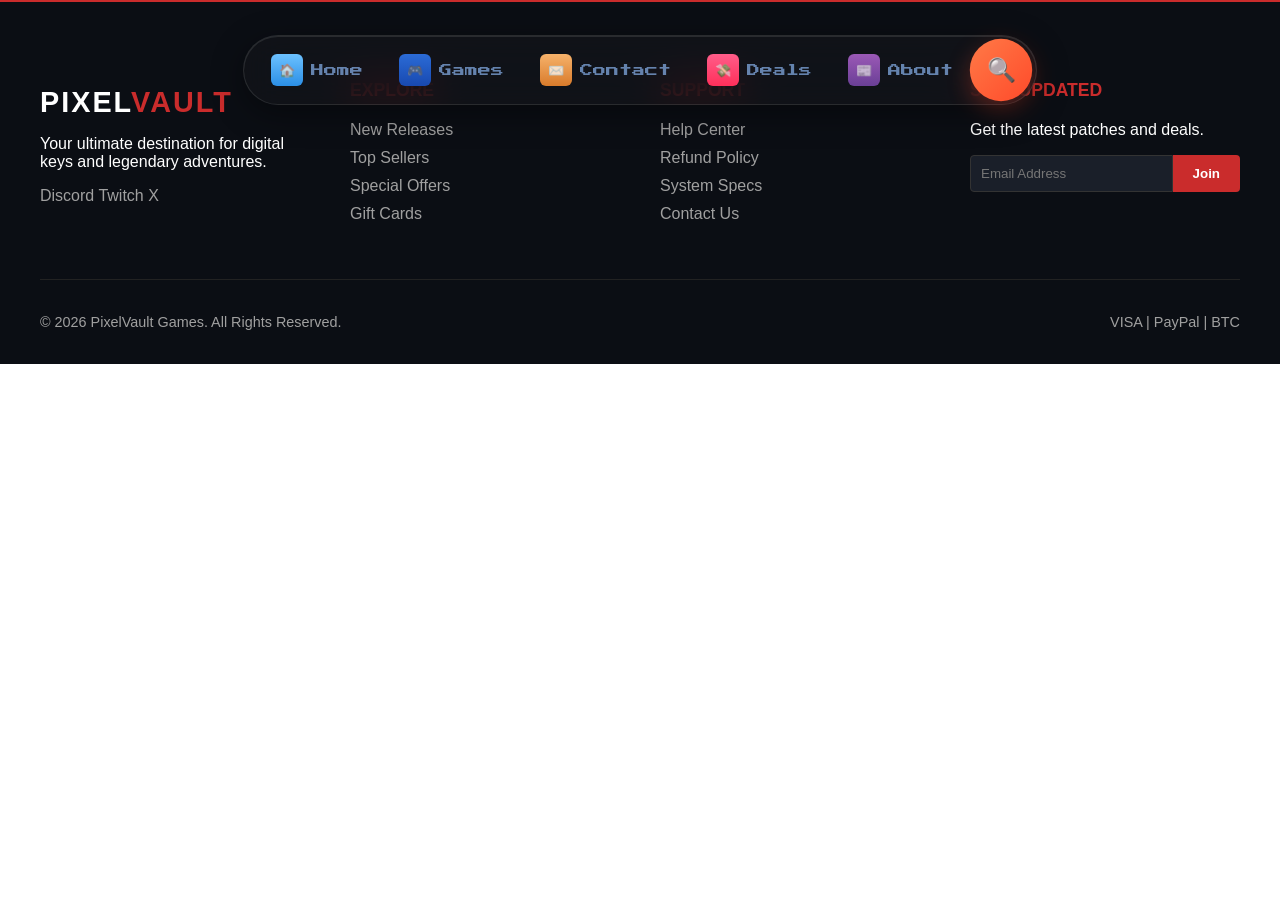
==== html/about.html @ 0048902f "Add new files" ====
<!doctype html>
<html lang="en">
  <head>
    <meta charset="UTF-8" />
    <meta name="viewport" content="width=device-width, initial-scale=1.0" />
    <title>Document</title>
    <link rel="stylesheet" href="../css/style.css" />
  </head>
  <body>
    <header class="navbar-wrapper">
      <nav class="platform-nav" aria-label="Main">
        <a class="platform-item" href="index.html" title="Home">
          <span class="platform-icon ico-home">🏠</span>
          <span class="label">Home</span>
        </a>
        <a class="platform-item" href="gallery.html" title="Games">
          <span class="platform-icon ico-games">🎮</span>
          <span class="label">Games</span>
        </a>
        <a class="platform-item" href="contact.html" title="Contact">
          <span class="platform-icon ico-contact">✉️</span>
          <span class="label">Contact</span>
        </a>
        <a class="platform-item" href="#" title="Deals">
          <span class="platform-icon ico-deals">💸</span>
          <span class="label">Deals</span>
        </a>
        <a class="platform-item" href="about.html" title="About">
          <span class="platform-icon ico-upcoming">📰</span>
          <span class="label">About</span>
        </a>

        <div class="search-wrap">
          <button class="search-btn" id="searchBtn">🔍</button>
        </div>
      </nav>
    </header>
    <footer class="game-footer">
      <div class="footer-container">
        <div class="footer-column brand-section">
          <h2 class="footer-logo">PIXEL<span>VAULT</span></h2>
          <p>
            Your ultimate destination for digital keys and legendary adventures.
          </p>
          <div class="social-icons">
            <a href="#">Discord</a>
            <a href="#">Twitch</a>
            <a href="#">X</a>
          </div>
        </div>
        <script>
          /* Your existing Search JS remains exactly the same */
          (function () {
            const searchBtn = document.getElementById("searchBtn");
            let overlay = null;
            function createOverlay() {
              overlay = document.createElement("div");
              overlay.className = "floating-search";
              overlay.innerHTML = `<input type="search" placeholder="Search games..."/><button class="close-btn">✕</button>`;
              document.body.appendChild(overlay);
              const input = overlay.querySelector("input");
              const close = overlay.querySelector(".close-btn");
              setTimeout(() => input.focus(), 120);
              close.addEventListener("click", removeOverlay);
              function onDocClick(e) {
                if (!overlay.contains(e.target) && e.target !== searchBtn)
                  removeOverlay();
              }
              document.addEventListener("pointerdown", onDocClick);
              overlay._cleanup = () =>
                document.removeEventListener("pointerdown", onDocClick);
            }
            function removeOverlay() {
              if (!overlay) return;
              overlay.animate([{ opacity: 1 }, { opacity: 0 }], {
                duration: 200,
              }).onfinish = () => {
                if (overlay._cleanup) overlay._cleanup();
                overlay.remove();
                overlay = null;
              };
            }
            searchBtn.addEventListener("click", (e) => {
              e.stopPropagation();
              overlay ? removeOverlay() : createOverlay();
            });
          })();
        </script>

        <div class="footer-column">
          <h3>Explore</h3>
          <ul>
            <li><a href="gallery.html">New Releases</a></li>
            <li><a href="gallery.html">Top Sellers</a></li>
            <li><a href="gallery.html">Special Offers</a></li>
            <li><a href="gallery.html">Gift Cards</a></li>
          </ul>
        </div>

        <div class="footer-column">
          <h3>Support</h3>
          <ul>
            <li><a href="contact.html">Help Center</a></li>
            <li><a href="contact.html">Refund Policy</a></li>
            <li><a href="contact.html">System Specs</a></li>
            <li><a href="contact.html">Contact Us</a></li>
          </ul>
        </div>

        <div class="footer-column newsletter">
          <h3>Stay Updated</h3>
          <p>Get the latest patches and deals.</p>
          <form class="subscribe-form">
            <input type="email" placeholder="Email Address" />
            <button type="submit">Join</button>
          </form>
        </div>
      </div>

      <div class="footer-bottom">
        <p>&copy; 2026 PixelVault Games. All Rights Reserved.</p>
        <div class="payment-methods">
          <span>VISA</span> | <span>PayPal</span> | <span>BTC</span>
        </div>
      </div>
    </footer>
  </body>
</html>
---- css/style.css ----
/* ===== 1. CORE SETUP & VARIABLES ===== */
@import url("https://fonts.googleapis.com/css2?family=Press+Start+2P&display=swap");

:root {
  --bg-glass: rgba(20, 22, 26, 0.65);
  --accent: #ff6b2f;
  --text: #e9f2ff;
  --muted: rgba(138, 180, 239, 0.7);
  --mirror-blur: 20px;
  --font-pixel: "Press Start 2P", cursive;
}

* {
  box-sizing: border-box;
}

body {
  margin: 0;
  padding: 0;
  background: transparent !important;
  background: #222121;
  .gallery {
    display: grid;
    /* Creates 3 columns. Change 1fr to 400px if you want fixed widths */
    grid-template-columns: repeat(3, 1fr);
    gap: 20px;
    padding: 50px;
  }

  /* Common Card Style */
  .card {
    position: relative; /* This is the "Anchor" that allows moving */
    width: 370px;
    color: black;
  }

  /* --- MANUAL CONTROLS START HERE --- */

  .pos-1 {
    grid-column: 1; /* First Column */
    grid-row: 1; /* First Row */
    top: 20px; /* Move it down 20px */
    left: 10px; /* Move it right 10px */
  }

  .pos-2 {
    grid-column: 2; /* Middle Column */
    grid-row: 2; /* Second Row */
    top: 100px; /* Move it down 100px */
    left: -50px; /* Move it left 50px */
  }
  .pos-3 {
    grid-column: 2.5; /* Middle Column */
    grid-row: 3; /* Second Row */
    top: 170px; /* Move it down 100px */
    left: -20px; /* Move it left 50px */
  }

  /* --- MANUAL CONTROLS END HERE --- */

  .video-container {
    position: relative;
    width: 370px;
    height: 250px;
    overflow: hidden;
    cursor: pointer;
    border-radius: 12px;
    background: #000; /* Keeps it clean if image loads slow */
  }

  .thumbnail,
  .hover-video {
    width: 100%;
    height: 100%;
    object-fit: cover;
    display: block;
    transition:
      opacity 0.5s ease,
      transform 0.5s ease;
  }

  .hover-video {
    position: absolute;
    top: 0;
    left: 0;
    opacity: 0;
  }

  .video-container:hover .hover-video {
    opacity: 1;
    transform: scale(1.05);
  }

  .video-container:hover .thumbnail {
    opacity: 0;
  }

  color: var(--text);
  overflow-x: hidden;
  font-family: Inter, system-ui, sans-serif;
  min-height: 100vh;
}
/* ===== 2. THE MIRROR NAVBAR (PINNED TO TOP) ===== */
.navbar {
  width: 100%;
  display: flex;
  justify-content: center;
  padding: 20px;
  z-index: 1000;
}

.platform-nav {
  display: flex;
  align-items: center;
  gap: 12px;
  background: var(--bg-glass);
  padding: 10px 16px;
  border-radius: 999px;
  z-index: 1000;
  /* FIXED POSITIONING */
  position: fixed;
  top: 35px;
  left: 50%; /* Start at the horizontal center */
  transform: translateX(
    -50%
  ); /* Pull it back by half its own width to center it */

  /* RESPONSIVE WIDTH */
  width: 90%; /* Occupy 90% of the screen on small displays */
  max-width: 794px; /* But never get wider than 780px on big displays */

  backdrop-filter: blur(var(--mirror-blur)) saturate(180%);
  -webkit-backdrop-filter: blur(var(--mirror-blur)) saturate(180%);
  border: 1px solid rgba(255, 255, 255, 0.1);
  box-shadow:
    0 8px 32px rgba(0, 0, 0, 0.4),
    inset 0 1px 0 rgba(255, 255, 255, 0.1);

  /* Keep your animation, but note the updated transform below */
  animation: navEntrance 0.6s cubic-bezier(0.22, 0.9, 0.36, 1);
}
.fixed-logo {
  position: fixed;
  top: -16px; /* Distance from top */
  left: -465px; /* Distance from left */
  z-index: 2000; /* Higher than navbar and gallery */
}

.logo-img {
  height: 100px; /* Adjust size as needed */
  width: auto;
  filter: drop-shadow(
    0 0 10px rgba(0, 0, 0, 0.5)
  ); /* Makes it pop against video */
  transition: transform 0.3s ease;
}

.logo-img:hover {
  transform: scale(1.1);
}

/* Since the logo is now on the far left, you might want to 
   add padding to your navbar links so they don't overlap 
*/
.platform-nav {
  padding-left: 15px; /* Pushes links to the right to clear the logo */
}

/* Ensure gallery doesn't hide behind the fixed logo */
.home-gallery {
  position: relative;
  z-index: 10;
}
.platform-item {
  display: flex;
  align-items: center;
  gap: 8px;
  padding: 8px 12px;
  border-radius: 8px;
  color: var(--muted);
  text-decoration: none;
  font-family: var(--font-pixel);
  font-size: 13px;
  transition: all 0.3s ease;
}

.platform-item:hover {
  color: #fff;
  background: rgba(255, 255, 255, 0.05);
}

.platform-icon {
  width: 32px;
  height: 32px;
  display: grid;
  place-items: center;
  border-radius: 6px;
  background: rgba(255, 255, 255, 0.1);
  transition: transform 0.3s cubic-bezier(0.175, 0.885, 0.32, 1.275);
}

.platform-item:hover .platform-icon {
  transform: translateY(-4px) rotate(-6deg) scale(1.1);
}

/* Icons Gradients */
.ico-home {
  background: linear-gradient(180deg, #6cc1ff, #2b8fe6);
}
.ico-games {
  background: linear-gradient(180deg, #2b6bd6, #1849b0);
}
.ico-contact {
  background: linear-gradient(180deg, #f6b26b, #d97b2b);
}
.ico-deals {
  background: linear-gradient(180deg, #ff5d8a, #ff2f5a);
}
.ico-upcoming {
  background: linear-gradient(180deg, #9b59b6, #6a3f96);
}

/* ===== 3. CENTERED CONTENT ===== */

.floating-search {
  position: fixed;
  left: 50%;
  top: 24px;
  transform: translateX(-50%);
  z-index: 9999;
  display: flex;
  gap: 8px;
  align-items: center;
  padding: 8px;
  min-width: 320px;
  max-width: 720px;
  border-radius: 999px;

  /* UPDATED TO GRAY */
  background: rgba(45, 45, 45, 0.9);
  backdrop-filter: blur(12px);
  border: 1px solid rgba(255, 255, 255, 0.1);
  box-shadow: 0 10px 40px rgba(0, 0, 0, 0.6);

  animation: searchEntrance 280ms cubic-bezier(0.22, 0.9, 0.36, 1) both;
}

.floating-search input {
  flex: 1;
  border: 0;
  padding: 12px 16px;
  border-radius: 999px;
  /* DARKER GRAY FOR INPUT */
  background: rgba(0, 0, 0, 0.2);
  color: #ffffff;
  font-size: 14px;
  outline: none;
}

.floating-search .close-btn {
  border: 0;
  background: transparent;
  color: #999;
  font-size: 18px;
  cursor: pointer;
  padding-right: 10px;
}

.floating-search .close-btn:hover {
  color: white;
}

/* ===== 5. ANIMATIONS & RESPONSIVE ===== */
@keyframes slideDown {
  from {
    opacity: 0;
    transform: translateY(-50px);
  }
  to {
    opacity: 1;
    transform: translateY(0);
  }
}
@keyframes slideUp {
  from {
    opacity: 0;
    transform: translateY(50px);
  }
  to {
    opacity: 1;
    transform: translateY(0);
  }
}
@keyframes navEntrance {
  from {
    opacity: 0;
    /* Maintain the -50% centering while moving it up/down */
    transform: translateX(-50%) translateY(-20px);
  }
  to {
    opacity: 1;
    transform: translateX(-50%) translateY(0);
  }
}
@keyframes searchEntrance {
  from {
    transform: translateX(-50%) translateY(-10px);
    opacity: 0;
  }
  to {
    transform: translateX(-50%) translateY(0);
    opacity: 1;
  }
}
@keyframes gentleFloat {
  0%,
  100% {
    transform: translateY(0px);
  }
  50% {
    transform: translateY(-12px);
  }
}

@media (max-width: 520px) {
  .platform-item span.label {
    display: none;
  }
  .title-large {
    font-size: 2.5rem;
  }
  .title-small {
    font-size: 1.5rem;
  }
  .floating-search {
    left: 12px;
    right: 12px;
    transform: none;
    top: 12px;
    min-width: auto;
  }
}

.search-btn {
  width: 48px;
  height: 48px;
  border-radius: 50%;
  border: 0;
  background: linear-gradient(135deg, #ff7a47, #ff4a2a);
  box-shadow: 0 6px 18px rgba(255, 74, 42, 0.28);
  color: white;
  cursor: pointer;
  font-size: 18px;
  transform: scale(1.3); /* bigger visually */
  transform-origin: center;
  transition: transform 0.22s;
}

:root {
  --bg-color: #0b0e14;
  --accent-color: rgb(202, 44, 44); /* Neon Purple */
  --text-main: #ffffff;
  --text-muted: #a0a0a0;
  --nav-hover: #c084fc;
}

.game-footer {
  background-color: var(--bg-color);
  color: var(--text-main);
  padding: 60px 20px 20px;
  font-family: "Segoe UI", sans-serif;
  border-top: 2px solid var(--accent-color);
  z-index: 1000;
}

.footer-container {
  max-width: 1200px;
  margin: 0 auto;
  display: flex;
  flex-wrap: wrap;
  justify-content: space-between;
  gap: 40px;
}

.footer-column {
  flex: 1;
  min-width: 200px;
}

.footer-logo {
  font-size: 1.8rem;
  letter-spacing: 2px;
  margin-bottom: 15px;
}

.footer-logo span {
  color: var(--accent-color);
}

.footer-column h3 {
  margin-bottom: 20px;
  font-size: 1.1rem;
  text-transform: uppercase;
  color: var(--accent-color);
}

.footer-column ul {
  list-style: none;
  padding: 0;
}

.footer-column ul li {
  margin-bottom: 10px;
}

.footer-column a {
  color: var(--text-muted);
  text-decoration: none;
  transition: color 0.3s ease;
}

.footer-column a:hover {
  color: var(--nav-hover);
}

/* Newsletter Styles */
.subscribe-form {
  display: flex;
  margin-top: 15px;
}

.subscribe-form input {
  padding: 10px;
  background: #1a1f29;
  border: 1px solid #333;
  color: white;
  border-radius: 4px 0 0 4px;
  outline: none;
  width: 100%;
}

.subscribe-form button {
  padding: 10px 20px;
  background: var(--accent-color);
  border: none;
  color: white;
  font-weight: bold;
  cursor: pointer;
  border-radius: 0 4px 4px 0;
}

/* Bottom Bar */
.footer-bottom {
  max-width: 1200px;
  margin: 40px auto 0;
  padding-top: 20px;
  border-top: 1px solid #222;
  display: flex;
  justify-content: space-between;
  align-items: center;
  color: var(--text-muted);
  font-size: 0.9rem;
}

@media (max-width: 768px) {
  .footer-bottom {
    flex-direction: column;
    gap: 20px;
    text-align: center;
  }
}
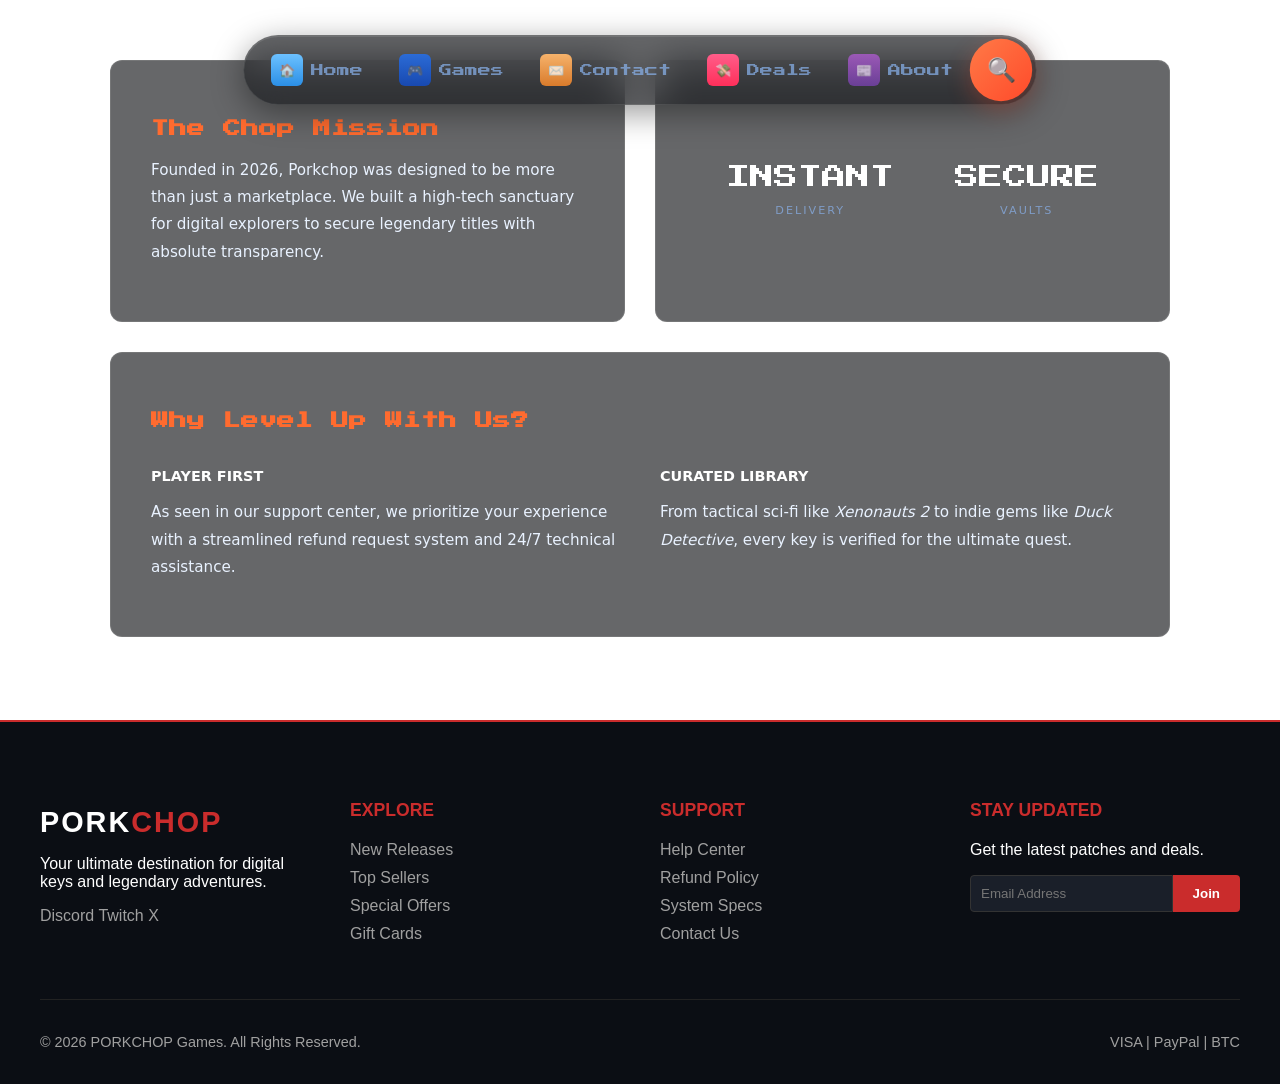
==== commit 7b5252b4: "Add and do work on some more page" ====
--- a/html/about.html
+++ b/html/about.html
@@ -5,6 +5,7 @@
     <meta name="viewport" content="width=device-width, initial-scale=1.0" />
     <title>Document</title>
     <link rel="stylesheet" href="../css/style.css" />
+    <link rel="stylesheet" href="../css/about.css" />
   </head>
   <body>
     <header class="navbar-wrapper">
@@ -21,7 +22,7 @@
           <span class="platform-icon ico-contact">✉️</span>
           <span class="label">Contact</span>
         </a>
-        <a class="platform-item" href="#" title="Deals">
+        <a class="platform-item" href="News.html" title="Deals">
           <span class="platform-icon ico-deals">💸</span>
           <span class="label">Deals</span>
         </a>
@@ -35,10 +36,55 @@
         </div>
       </nav>
     </header>
+    <main class="main-content">
+      <div class="about-grid">
+        <div class="glass-card">
+          <h3>The Chop Mission</h3>
+          <p>
+            Founded in 2026, Porkchop was designed to be more than just a
+            marketplace. We built a high-tech sanctuary for digital explorers to
+            secure legendary titles with absolute transparency.
+          </p>
+        </div>
+
+        <div class="glass-card stats-box">
+          <div class="stat">
+            <span class="number">INSTANT</span>
+            <span class="label">Delivery</span>
+          </div>
+          <div class="stat">
+            <span class="number">SECURE</span>
+            <span class="label">Vaults</span>
+          </div>
+        </div>
+
+        <div class="glass-card full-width">
+          <h3>Why Level Up With Us?</h3>
+          <div class="features-list">
+            <div class="feature-item">
+              <h4>Player First</h4>
+              <p>
+                As seen in our support center, we prioritize your experience
+                with a streamlined refund request system and 24/7 technical
+                assistance.
+              </p>
+            </div>
+            <div class="feature-item">
+              <h4>Curated Library</h4>
+              <p>
+                From tactical sci-fi like <em>Xenonauts 2</em> to indie gems
+                like <em>Duck Detective</em>, every key is verified for the
+                ultimate quest.
+              </p>
+            </div>
+          </div>
+        </div>
+      </div>
+    </main>
     <footer class="game-footer">
       <div class="footer-container">
         <div class="footer-column brand-section">
-          <h2 class="footer-logo">PIXEL<span>VAULT</span></h2>
+          <h2 class="footer-logo">PORK<span>CHOP</span></h2>
           <p>
             Your ultimate destination for digital keys and legendary adventures.
           </p>
@@ -118,7 +164,7 @@
       </div>
 
       <div class="footer-bottom">
-        <p>&copy; 2026 PixelVault Games. All Rights Reserved.</p>
+        <p>&copy; 2026 PORKCHOP Games. All Rights Reserved.</p>
         <div class="payment-methods">
           <span>VISA</span> | <span>PayPal</span> | <span>BTC</span>
         </div>
--- a/css/about.css
+++ b/css/about.css
@@ -0,0 +1,105 @@
+/* about.css - Specific styling for the About Us page */
+
+.main-content {
+  padding-top: 100px; /* Adjust this value based on your navbar's height */
+  min-height: 80vh; /* Keeps the footer at the bottom on short pages */
+}
+.about-grid {
+  display: grid;
+  grid-template-columns: repeat(2, 1fr);
+  gap: 30px;
+  max-width: 1100px;
+  margin: -40px auto 80px;
+  padding: 0 20px;
+}
+
+.glass-card {
+  background: var(--bg-glass);
+  backdrop-filter: blur(var(--mirror-blur));
+  -webkit-backdrop-filter: blur(var(--mirror-blur));
+  border: 1px solid rgba(255, 255, 255, 0.1);
+  padding: 40px;
+  border-radius: 12px;
+  transition: transform 0.3s ease;
+}
+
+.glass-card:hover {
+  transform: translateY(-5px);
+  border-color: var(--accent);
+}
+
+.glass-card h3 {
+  font-family: var(--font-pixel);
+  color: var(--accent);
+  font-size: 1.1rem;
+  margin-bottom: 20px;
+}
+
+.glass-card p {
+  line-height: 1.8;
+  color: var(--text);
+  font-size: 0.95rem;
+}
+
+/* Stats Styling */
+.stats-box {
+  display: flex;
+  justify-content: space-around;
+  align-items: center;
+  text-align: center;
+}
+
+.stat .number {
+  display: block;
+  font-family: var(--font-pixel);
+  font-size: 1.5rem;
+  color: #fff;
+  margin-bottom: 10px;
+}
+
+.stat .label {
+  color: var(--muted);
+  text-transform: uppercase;
+  letter-spacing: 2px;
+  font-size: 0.7rem;
+}
+
+/* Feature Layout */
+.full-width {
+  grid-column: span 2;
+}
+
+.features-list {
+  display: grid;
+  grid-template-columns: 1fr 1fr;
+  gap: 40px;
+  margin-top: 20px;
+}
+
+.feature-item h4 {
+  color: #fff;
+  margin-bottom: 10px;
+  text-transform: uppercase;
+  font-size: 0.9rem;
+}
+
+/* Mobile Responsiveness */
+@media (max-width: 768px) {
+  /* about.css */
+
+  .about-grid {
+    display: grid;
+    grid-template-columns: repeat(2, 1fr);
+    gap: 30px;
+    max-width: 1100px;
+    /* Changed from -40px to a positive value or 0 */
+    margin: 40px auto 80px;
+    padding: 0 20px;
+  }
+  .full-width {
+    grid-column: span 1;
+  }
+  .features-list {
+    grid-template-columns: 1fr;
+  }
+}
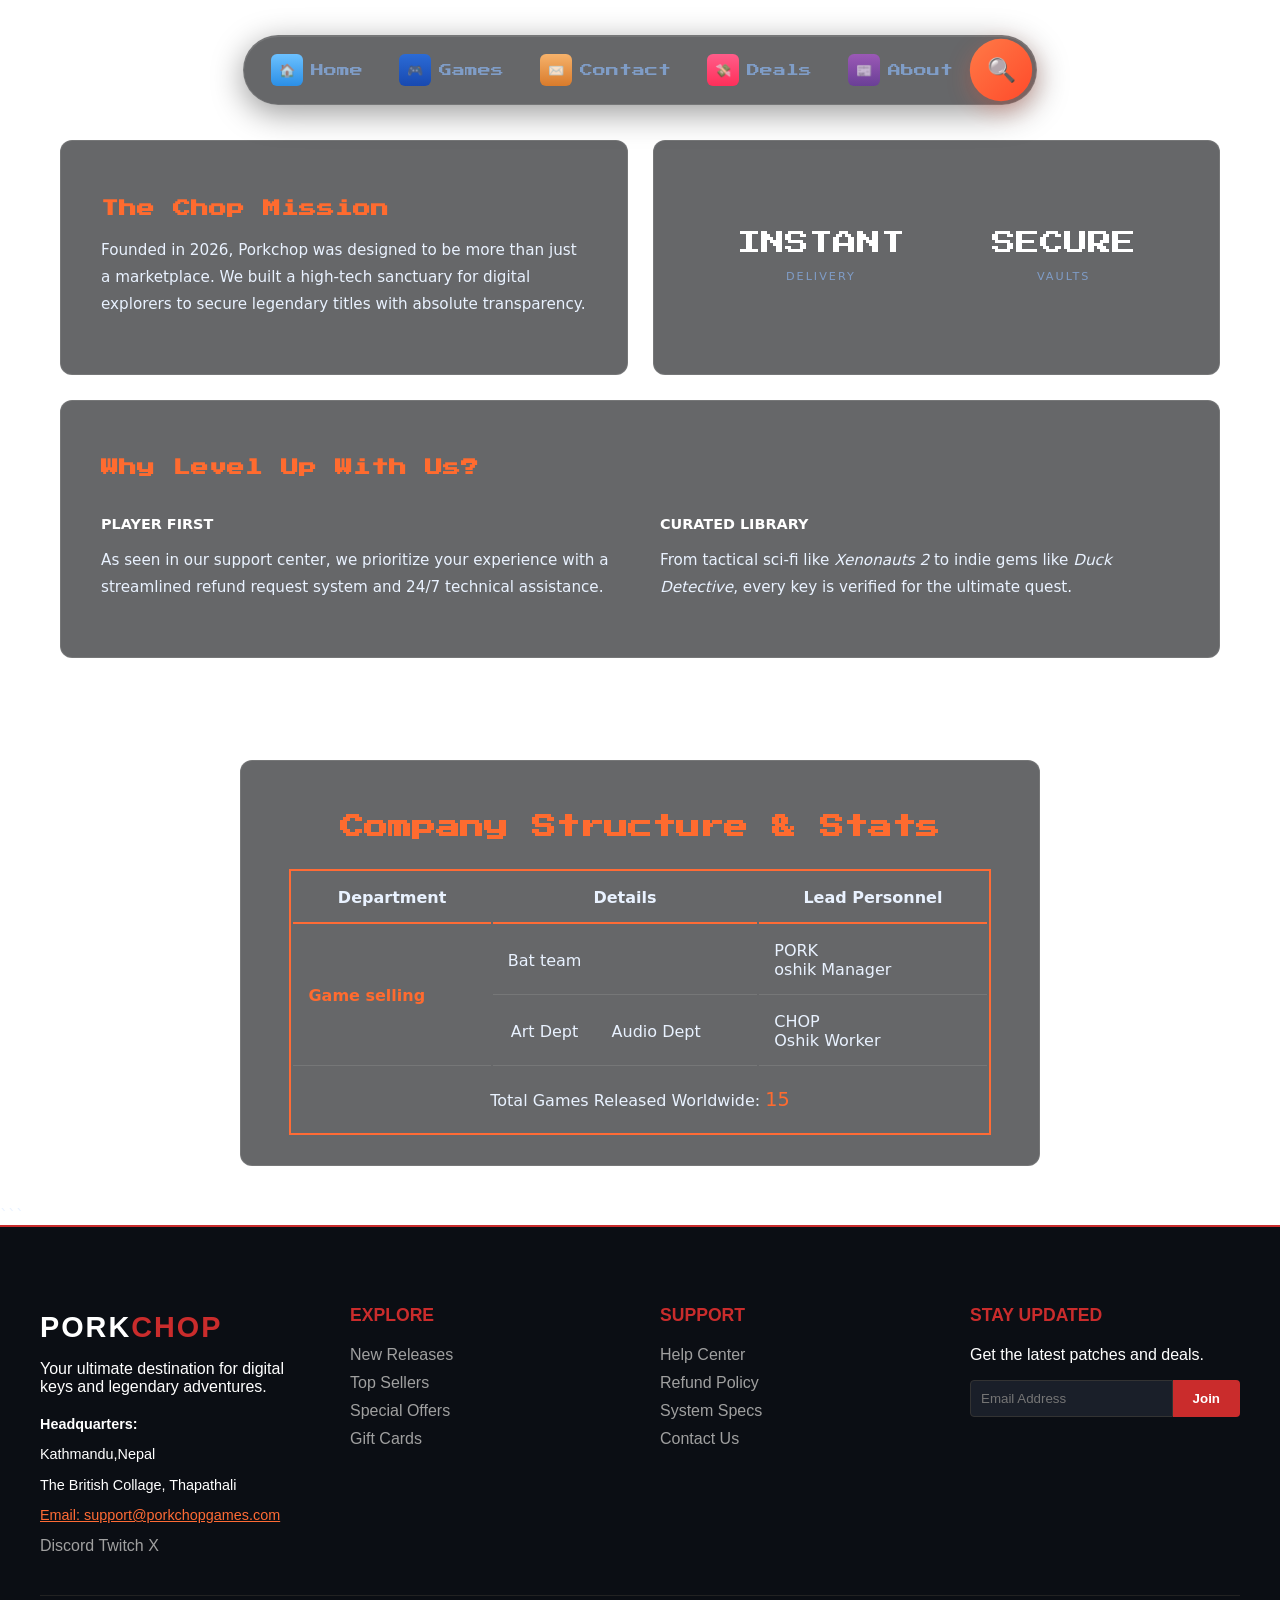
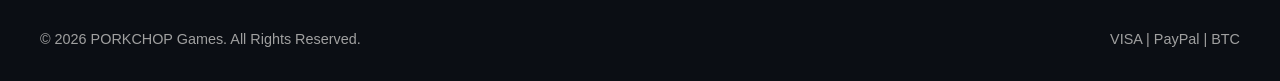
==== commit cfc15844: "add location and complete some more requirement" ====
--- a/html/about.html
+++ b/html/about.html
@@ -6,10 +6,16 @@
     <title>Document</title>
     <link rel="stylesheet" href="../css/style.css" />
     <link rel="stylesheet" href="../css/about.css" />
+    <link rel="icon" type="image/png" href="../pic-video/logo.png" />
   </head>
   <body>
     <header class="navbar-wrapper">
       <nav class="platform-nav" aria-label="Main">
+        <div class="fixed-logo">
+          <a href="index.html">
+            <img src="../pic-video/logo.png" alt="Logo" class="logo-img" />
+          </a>
+        </div>
         <a class="platform-item" href="index.html" title="Home">
           <span class="platform-icon ico-home">🏠</span>
           <span class="label">Home</span>
@@ -81,6 +87,152 @@
         </div>
       </div>
     </main>
+    <div
+      class="glass-card"
+      style="max-width: 800px; margin: 40px auto; padding: 30px"
+    >
+      <h3 style="text-align: center; font-size: 1.5rem; margin-bottom: 30px">
+        Company Structure & Stats
+      </h3>
+
+      <div style="overflow-x: auto; display: flex; justify-content: center">
+        <table
+          class="stats-table"
+          style="margin: 0 auto; border: 2px solid #ff6b35; width: 95%"
+        >
+          <thead>
+            <tr>
+              <th style="border-bottom: 2px solid #ff6b35; padding: 15px">
+                Department
+              </th>
+              <th style="border-bottom: 2px solid #ff6b35; padding: 15px">
+                Details
+              </th>
+              <th style="border-bottom: 2px solid #ff6b35; padding: 15px">
+                Lead Personnel
+              </th>
+            </tr>
+          </thead>
+          <tbody>
+            <tr>
+              <td
+                rowspan="2"
+                style="
+                  font-weight: bold;
+                  color: var(--accent);
+                  border-bottom: 1px solid rgba(255, 255, 255, 0.1);
+                  padding: 15px;
+                "
+              >
+                Game selling
+              </td>
+              <td
+                style="
+                  border-bottom: 1px solid rgba(255, 255, 255, 0.1);
+                  padding: 15px;
+                "
+              >
+                Bat team
+              </td>
+              <td
+                style="
+                  border-bottom: 1px solid rgba(255, 255, 255, 0.1);
+                  padding: 15px;
+                "
+              >
+                <div class="profile-container">
+                  <div class="profile-avatar">PORK</div>
+                  <div class="profile-info">
+                    <span class="name">oshik </span>
+                    <span class="role">Manager</span>
+                  </div>
+                </div>
+              </td>
+            </tr>
+            <tr>
+              <td
+                style="
+                  border-bottom: 1px solid rgba(255, 255, 255, 0.1);
+                  padding: 15px;
+                "
+              >
+                <table class="nested-table" style="width: 100%">
+                  <tr>
+                    <td>Art Dept</td>
+                    <td>Audio Dept</td>
+                  </tr>
+                </table>
+              </td>
+              <td
+                style="
+                  border-bottom: 1px solid rgba(255, 255, 255, 0.1);
+                  padding: 15px;
+                "
+              >
+                <div class="profile-container">
+                  <div class="profile-avatar">CHOP</div>
+                  <div class="profile-info">
+                    <span class="name">Oshik</span>
+                    <span class="role">Worker</span>
+                  </div>
+                </div>
+              </td>
+            </tr>
+            <tr>
+              <td
+                colspan="3"
+                class="table-footer-cell"
+                style="padding: 20px; text-align: center"
+              >
+                Total Games Released Worldwide:
+                <span style="color: var(--accent); font-size: 1.2rem">15</span>
+              </td>
+            </tr>
+          </tbody>
+        </table>
+      </div>
+    </div>
+    ```
+
+    <script>
+      /* Your existing Search JS remains exactly the same */
+      (function () {
+        const searchBtn = document.getElementById("searchBtn");
+        let overlay = null;
+        function createOverlay() {
+          overlay = document.createElement("div");
+          overlay.className = "floating-search";
+          overlay.innerHTML = `<input type="search" placeholder="Search games..."/><button class="close-btn">✕</button>`;
+          document.body.appendChild(overlay);
+          const input = overlay.querySelector("input");
+          const close = overlay.querySelector(".close-btn");
+          setTimeout(() => input.focus(), 120);
+          close.addEventListener("click", removeOverlay);
+          function onDocClick(e) {
+            if (!overlay.contains(e.target) && e.target !== searchBtn)
+              removeOverlay();
+          }
+          document.addEventListener("pointerdown", onDocClick);
+          overlay._cleanup = () =>
+            document.removeEventListener("pointerdown", onDocClick);
+        }
+        function removeOverlay() {
+          if (!overlay) return;
+          overlay.animate([{ opacity: 1 }, { opacity: 0 }], {
+            duration: 200,
+          }).onfinish = () => {
+            if (overlay._cleanup) overlay._cleanup();
+            overlay.remove();
+            overlay = null;
+          };
+        }
+        searchBtn.addEventListener("click", (e) => {
+          e.stopPropagation();
+          overlay ? removeOverlay() : createOverlay();
+        });
+      })();
+    </script>
+
     <footer class="game-footer">
       <div class="footer-container">
         <div class="footer-column brand-section">
@@ -88,50 +240,25 @@
           <p>
             Your ultimate destination for digital keys and legendary adventures.
           </p>
+          <div class="address-info" style="margin-top: 20px; font-size: 0.9rem">
+            <p><strong>Headquarters:</strong></p>
+            <p>Kathmandu,Nepal</p>
+            <p>The British Collage, Thapathali</p>
+            <p style="margin-top: 10px">
+              <a
+                href="mailto:support@porkchopgames.com"
+                style="color: #ff6b35; text-decoration: underline"
+                >Email: support@porkchopgames.com</a
+              >
+            </p>
+          </div>
+
           <div class="social-icons">
             <a href="#">Discord</a>
             <a href="#">Twitch</a>
             <a href="#">X</a>
           </div>
         </div>
-        <script>
-          /* Your existing Search JS remains exactly the same */
-          (function () {
-            const searchBtn = document.getElementById("searchBtn");
-            let overlay = null;
-            function createOverlay() {
-              overlay = document.createElement("div");
-              overlay.className = "floating-search";
-              overlay.innerHTML = `<input type="search" placeholder="Search games..."/><button class="close-btn">✕</button>`;
-              document.body.appendChild(overlay);
-              const input = overlay.querySelector("input");
-              const close = overlay.querySelector(".close-btn");
-              setTimeout(() => input.focus(), 120);
-              close.addEventListener("click", removeOverlay);
-              function onDocClick(e) {
-                if (!overlay.contains(e.target) && e.target !== searchBtn)
-                  removeOverlay();
-              }
-              document.addEventListener("pointerdown", onDocClick);
-              overlay._cleanup = () =>
-                document.removeEventListener("pointerdown", onDocClick);
-            }
-            function removeOverlay() {
-              if (!overlay) return;
-              overlay.animate([{ opacity: 1 }, { opacity: 0 }], {
-                duration: 200,
-              }).onfinish = () => {
-                if (overlay._cleanup) overlay._cleanup();
-                overlay.remove();
-                overlay = null;
-              };
-            }
-            searchBtn.addEventListener("click", (e) => {
-              e.stopPropagation();
-              overlay ? removeOverlay() : createOverlay();
-            });
-          })();
-        </script>
 
         <div class="footer-column">
           <h3>Explore</h3>
--- a/css/about.css
+++ b/css/about.css
@@ -6,11 +6,11 @@
 }
 .about-grid {
   display: grid;
-  grid-template-columns: repeat(2, 1fr);
-  gap: 30px;
-  max-width: 1100px;
-  margin: -40px auto 80px;
-  padding: 0 20px;
+  grid-template-columns: repeat(auto-fit, minmax(300px, 1fr));
+  gap: 25px; /* Adjust this to match the exact gap in your gallery */
+  padding: 40px 20px; /* Space around the entire grid */
+  max-width: 1200px; /* Keeps the content centered and readable */
+  margin: 0 auto; /* Centers the grid on the page */
 }
 
 .glass-card {
